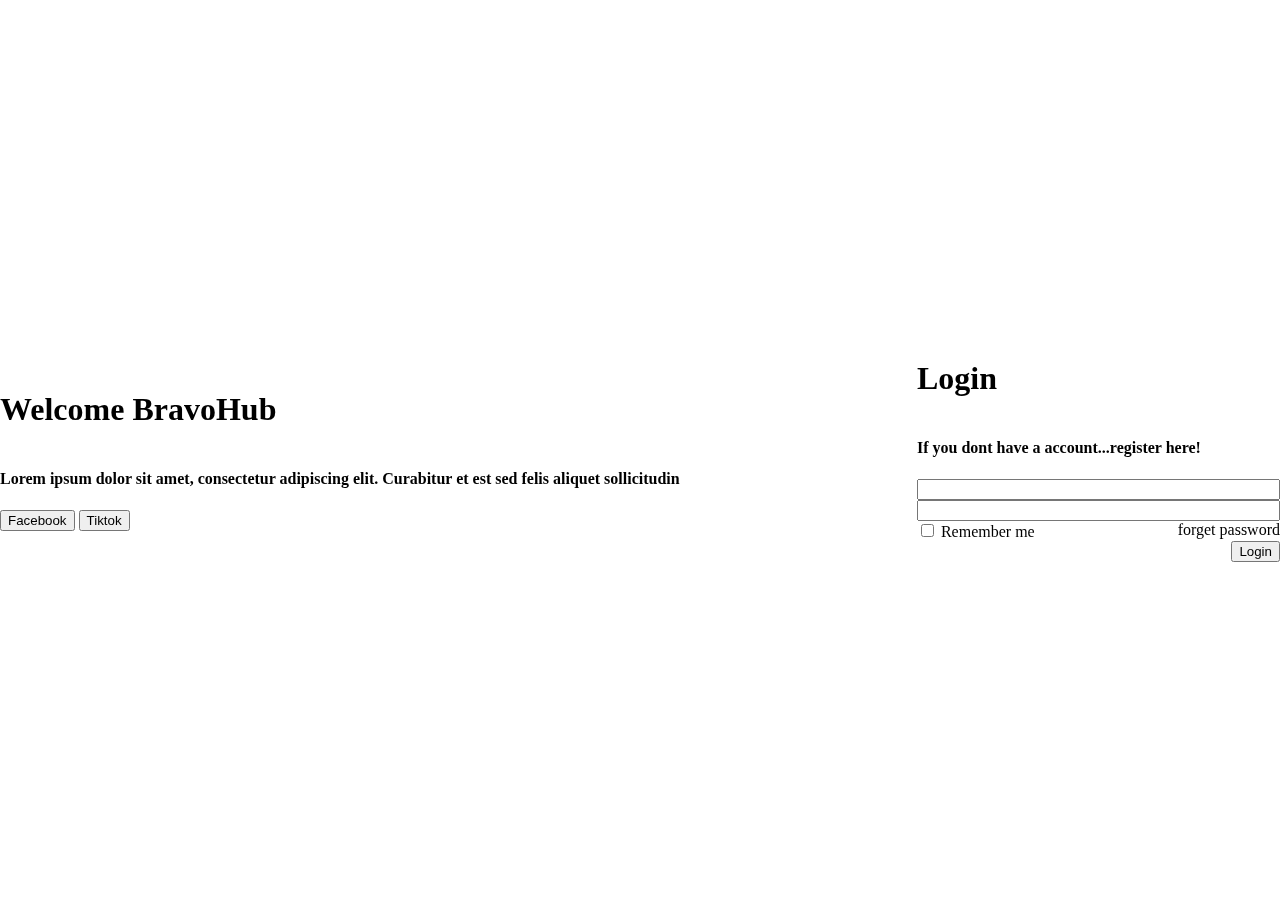
==== html/login.html @ 3d464280 "creates new login html page with ome css" ====
<!DOCTYPE html>
<html lang="en">
<head>
    <meta charset="UTF-8">
    <meta name="viewport" content="width=device-width, initial-scale=1.0">
    <link rel="stylesheet" href="loginstyles.css">
    <title>BravoHub</title>
</head>
<body>
    <div class="login_page_container">
        <div class="left_panel">
            <h1>Welcome BravoHub</h1>
            <h4>Lorem ipsum dolor sit amet, consectetur adipiscing elit. Curabitur et est sed felis aliquet sollicitudin</h4>
            <div class="social_logins">
                <button>Facebook</button>
                <button>Tiktok</button>
            </div>
        </div>
        <div class="right_panel">
            <h1>Login</h1>
            <h4>If you dont have a account...<span>register here!</span></h4>
            <form>
                <input type="text">
                <input type="password">
                <div class="login_fom_bottom">
                    <div>
                        <input type="checkbox" id="rememberme">
                        <label for="rememberme"> Remember me</label>
                    </div>
                    <span>forget password</span>
                </div>
                <button id="login_btn" onclick="submitForm();">Login</button>
            </form>

        </div>
    </div>
</body>
</html>
---- html/loginstyles.css ----
body {
    padding: 0;
    margin: 0;
    box-sizing: border-box;
}

html,
body {
    height: 100%;
    background-size: cover;
    backdrop-filter: blur(50px);
    overflow: hidden;
}

.login_page_container {
    display: flex;
    min-height: 100%;
}

.left_panel,
.right_panel {
    display: flex;
    flex-direction: column;
    justify-content: center;
}

.left_panel {
    flex-grow: 3;
}

.right_panel {
    flex-grow: 1;
}

form {
    display: flex;
    flex-direction: column;
}

.login_fom_bottom {
    display: flex;
    justify-content: space-between;
}

button[id='login_btn'] {
    margin-left: auto;
}
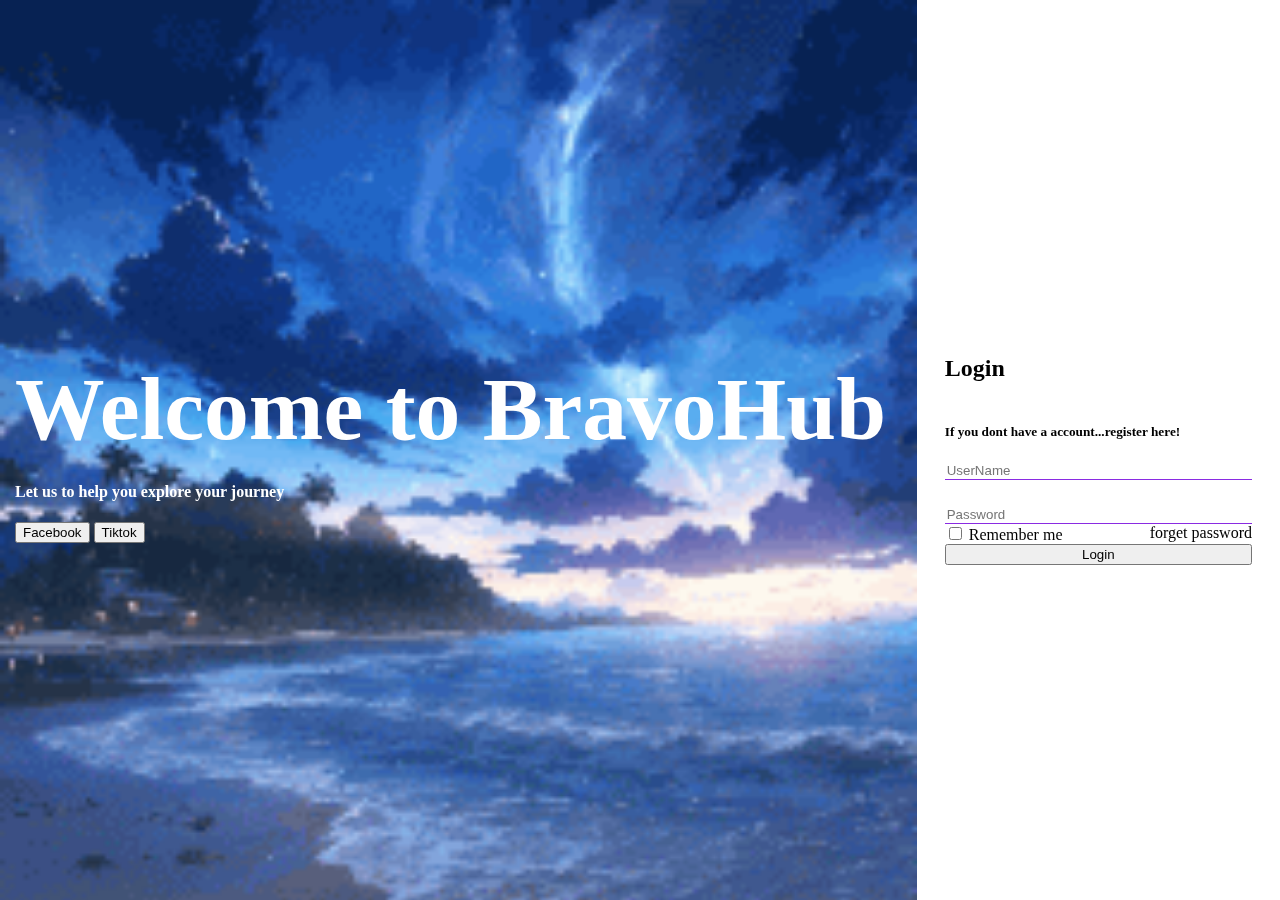
==== commit c822e589: "adds the login page logic and opens the music player" ====
--- a/html/login.html
+++ b/html/login.html
@@ -5,23 +5,28 @@
     <meta name="viewport" content="width=device-width, initial-scale=1.0">
     <link rel="stylesheet" href="loginstyles.css">
     <title>BravoHub</title>
+    <script type="text/javascript">
+        function submitForm(){
+            document.loginForm.submit()
+        }
+    </script>
 </head>
 <body>
     <div class="login_page_container">
         <div class="left_panel">
-            <h1>Welcome BravoHub</h1>
-            <h4>Lorem ipsum dolor sit amet, consectetur adipiscing elit. Curabitur et est sed felis aliquet sollicitudin</h4>
+            <h1>Welcome to BravoHub</h1>
+            <h4>Let us to help you explore your journey</h4>
             <div class="social_logins">
                 <button>Facebook</button>
                 <button>Tiktok</button>
             </div>
         </div>
         <div class="right_panel">
-            <h1>Login</h1>
-            <h4>If you dont have a account...<span>register here!</span></h4>
-            <form>
-                <input type="text">
-                <input type="password">
+            <h2>Login</h2>
+            <h5>If you dont have a account...<span>register here!</span></h5>
+            <form name="loginForm" action="../index.html" method="POST">
+                <input type="text" class="username" placeholder="UserName" >
+                <input type="password" class="password" placeholder="Password">
                 <div class="login_fom_bottom">
                     <div>
                         <input type="checkbox" id="rememberme">
@@ -29,7 +34,7 @@
                     </div>
                     <span>forget password</span>
                 </div>
-                <button id="login_btn" onclick="submitForm();">Login</button>
+                <input type="button" id="login_btn" onclick="submitForm();" value="Login"/>
             </form>
 
         </div>
--- a/html/loginstyles.css
+++ b/html/loginstyles.css
@@ -26,10 +26,36 @@
 
 .left_panel {
     flex-grow: 3;
+    background-image: url('../img/preview.gif');
+    background-size: cover;
+    padding-left: 15px;
+}
+
+h1 {
+    font-size: 7vmax;
+    color: white;
+    margin-top: 0;
+    margin-bottom: 2px;
+}
+
+h4 {
+    color: white;
 }
 
 .right_panel {
-    flex-grow: 1;
+    flex-grow: 7;
+    padding: 0px 28px;
+}
+
+.username {
+    border: 0;
+    border-bottom: 1px solid blueviolet;
+    margin-bottom: 26px;
+}
+
+.password{
+    border: 0;
+    border-bottom: 1px solid blueviolet;
 }
 
 form {
